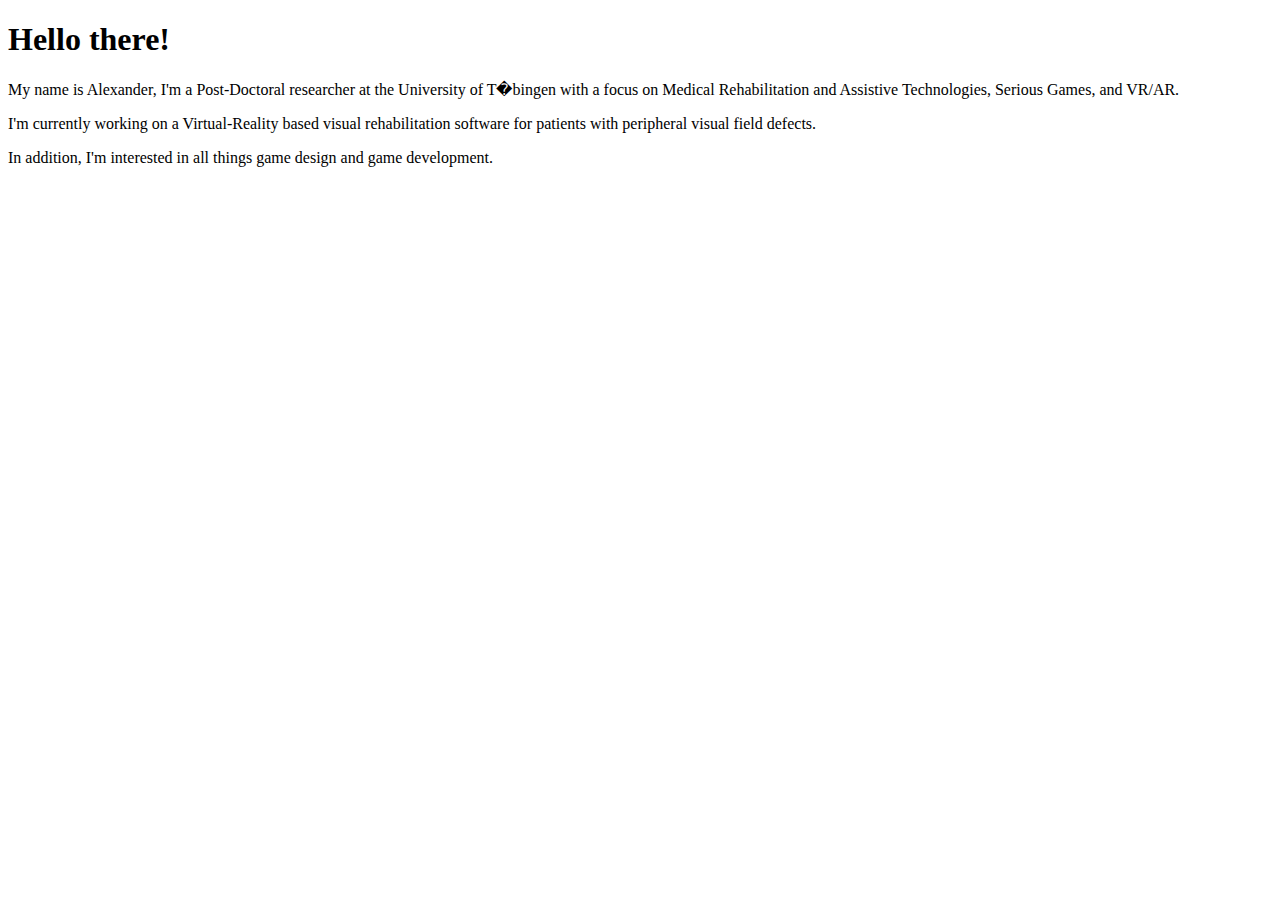
==== index.html @ ea57eccc "Website Initialization" ====
<!DOCTYPE html>
<html lang="en">
<head>
    <meta charset="UTF-8">
    <meta name="viewport" content="width=device-width, initial-scale=1.0">
    <title>My GitHub Page</title>
</head>
<body>
    <h1>Hello there!</h1>
    <p>My name is Alexander, I'm a Post-Doctoral researcher at the University of T�bingen with a focus on Medical Rehabilitation and Assistive Technologies, Serious Games, and VR/AR.</p>

<p>I'm currently working on a Virtual-Reality based visual rehabilitation software for patients with peripheral visual field defects.</p>

<p>In addition, I'm interested in all things game design and game development.</p>
</body>
</html>
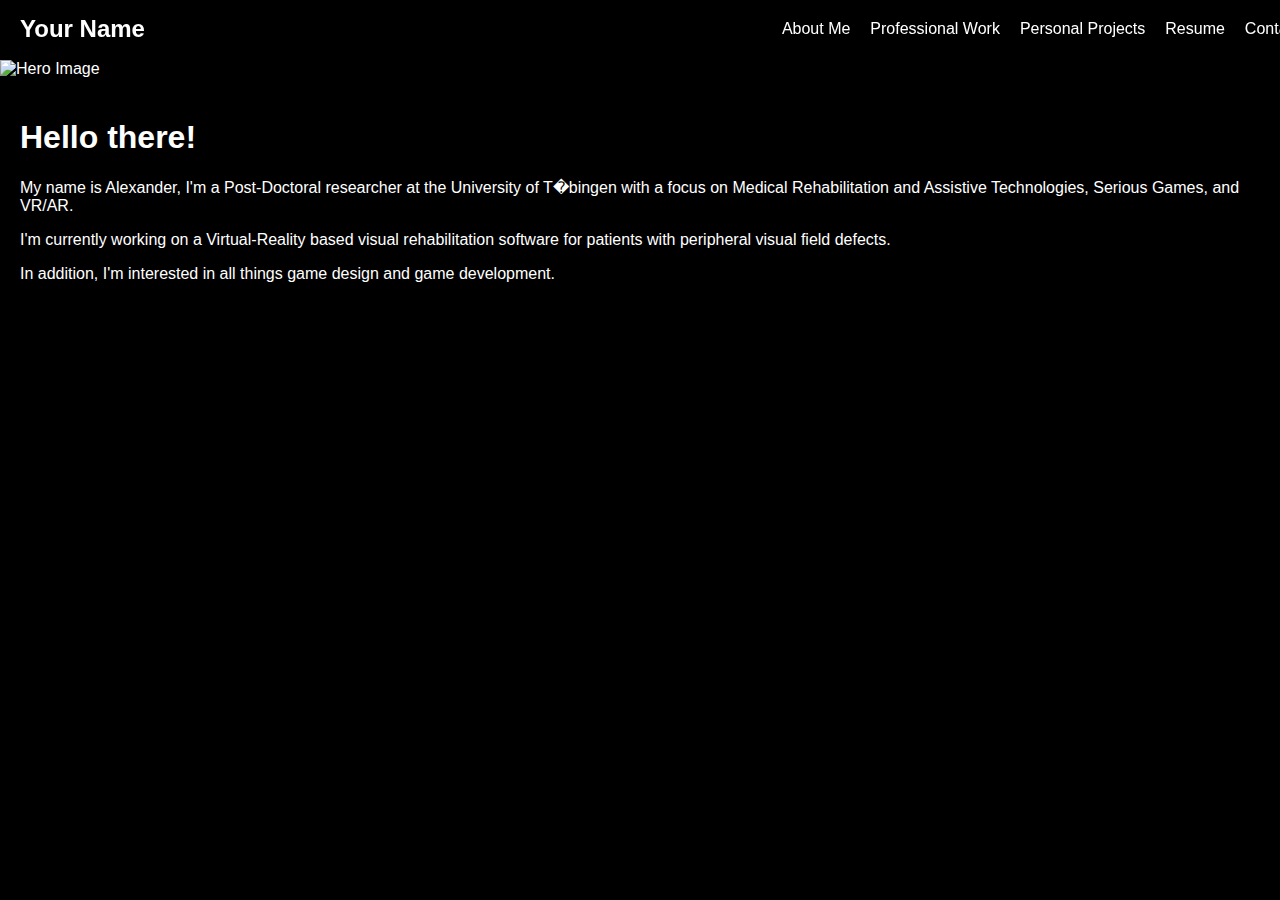
==== commit 3c01356a: "Website Layout - Added top bar and header image" ====
--- a/index.html
+++ b/index.html
@@ -4,13 +4,31 @@
     <meta charset="UTF-8">
     <meta name="viewport" content="width=device-width, initial-scale=1.0">
     <title>My GitHub Page</title>
+    <link rel="stylesheet" href="style.css">
 </head>
 <body>
-    <h1>Hello there!</h1>
-    <p>My name is Alexander, I'm a Post-Doctoral researcher at the University of T�bingen with a focus on Medical Rehabilitation and Assistive Technologies, Serious Games, and VR/AR.</p>
+    <header>
+        <h1>Your Name</h1>
+        <nav>
+            <ul>
+                <li><a href="#">About Me</a></li>
+                <li><a href="#">Professional Work</a></li>
+                <li><a href="#">Personal Projects</a></li>
+                <li><a href="#">Resume</a></li>
+                <li><a href="#">Contact</a></li>
+            </ul>
+        </nav>
+    </header>
 
-<p>I'm currently working on a Virtual-Reality based visual rehabilitation software for patients with peripheral visual field defects.</p>
+    <div class="hero">
+        <img src="your-image.jpg" alt="Hero Image">
+    </div>
 
-<p>In addition, I'm interested in all things game design and game development.</p>
+    <main>
+        <h1>Hello there!</h1>
+        <p>My name is Alexander, I'm a Post-Doctoral researcher at the University of T�bingen with a focus on Medical Rehabilitation and Assistive Technologies, Serious Games, and VR/AR.</p>
+        <p>I'm currently working on a Virtual-Reality based visual rehabilitation software for patients with peripheral visual field defects.</p>
+        <p>In addition, I'm interested in all things game design and game development.</p>
+    </main>
 </body>
 </html>--- a/style.css
+++ b/style.css
@@ -0,0 +1,51 @@
+body {
+    background-color: black;
+    color: white;
+    margin: 0;
+    font-family: Arial, sans-serif;
+}
+
+header {
+    position: fixed;
+    width: 100%;
+    top: 0;
+    left: 0;
+    background: rgba(0, 0, 0, 0.7);
+    display: flex;
+    justify-content: space-between;
+    align-items: center;
+    padding: 15px 20px;
+}
+
+header h1 {
+    font-size: 24px;
+    margin: 0;
+}
+
+nav ul {
+    list-style: none;
+    margin: 0;
+    padding: 0;
+    display: flex;
+    gap: 20px;
+}
+
+nav ul li {
+    display: inline;
+}
+
+nav ul li a {
+    color: white;
+    text-decoration: none;
+    font-size: 16px;
+}
+
+.hero img {
+    width: 100%;
+    height: auto;
+    margin-top: 60px; /* To prevent overlap with fixed header */
+}
+
+main {
+    padding: 20px;
+}
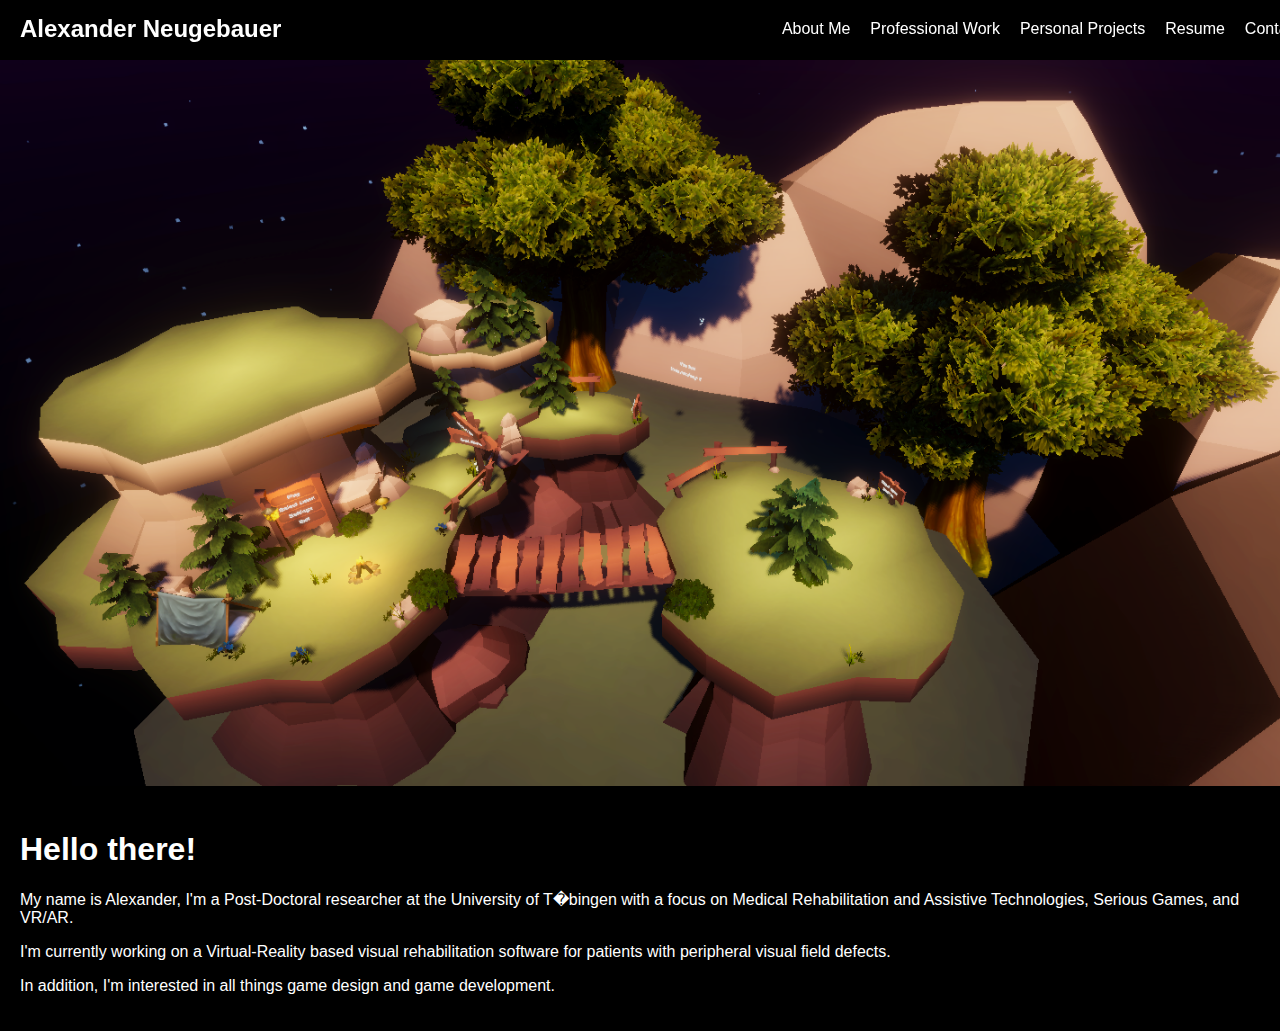
==== commit 1ac9b5bc: "Website Layout - Changes to top bar and header image" ====
--- a/index.html
+++ b/index.html
@@ -8,7 +8,7 @@
 </head>
 <body>
     <header>
-        <h1>Your Name</h1>
+        <h1>Alexander Neugebauer</h1>
         <nav>
             <ul>
                 <li><a href="#">About Me</a></li>
@@ -20,8 +20,8 @@
         </nav>
     </header>
 
-    <div class="hero">
-        <img src="your-image.jpg" alt="Hero Image">
+    <div class="topImage">
+        <img src="Top Screenshot.png" alt="Top Image">
     </div>
 
     <main>
--- a/style.css
+++ b/style.css
@@ -40,7 +40,7 @@
     font-size: 16px;
 }
 
-.hero img {
+.topImage img {
     width: 100%;
     height: auto;
     margin-top: 60px; /* To prevent overlap with fixed header */
